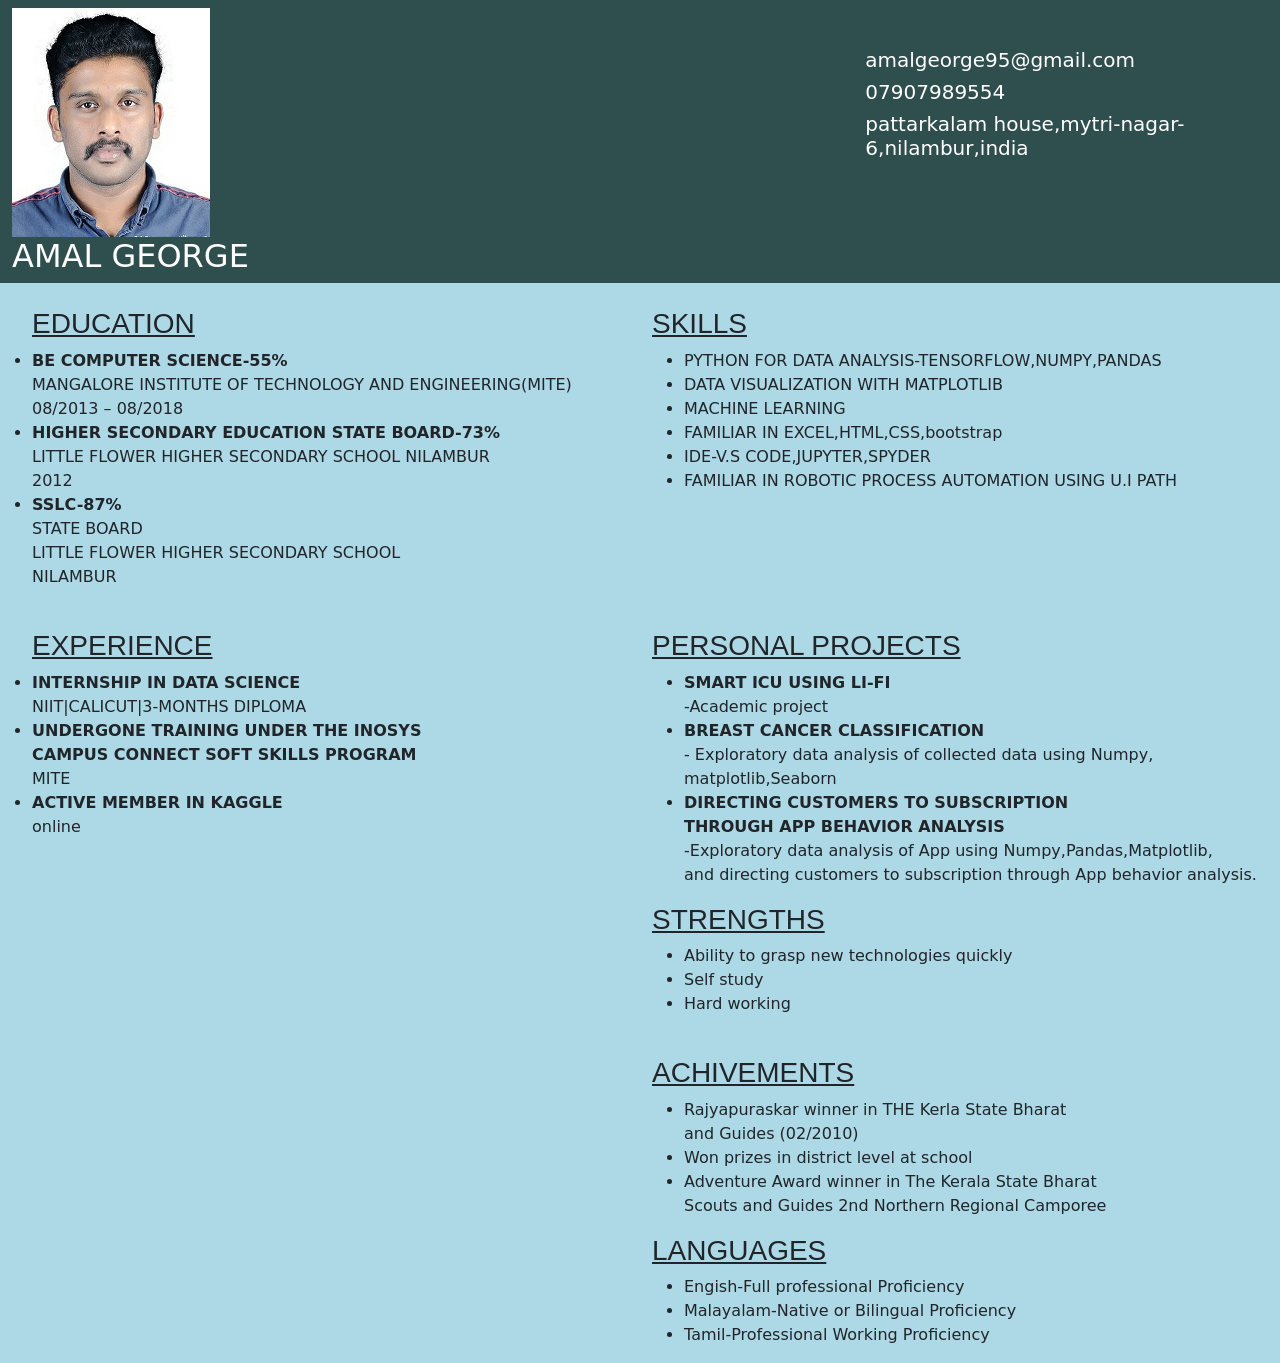
==== resume/resume.html @ 5346b255 "resume" ====
<!DOCTYPE html>
<html lang="en">
<head>
    <meta charset="UTF-8">
    <meta http-equiv="X-UA-Compatible" content="IE=edge">
    <meta name="viewport" content="width=device-width, initial-scale=1.0">
    <title>Document</title>
    <!-- CSS only -->
<link href="https://cdn.jsdelivr.net/npm/bootstrap@5.0.2/dist/css/bootstrap.min.css" rel="stylesheet" integrity="sha384-EVSTQN3/azprG1Anm3QDgpJLIm9Nao0Yz1ztcQTwFspd3yD65VohhpuuCOmLASjC" crossorigin="anonymous">
<!-- JavaScript Bundle with Popper -->
<script src="https://cdn.jsdelivr.net/npm/bootstrap@5.0.2/dist/js/bootstrap.bundle.min.js" integrity="sha384-MrcW6ZMFYlzcLA8Nl+NtUVF0sA7MsXsP1UyJoMp4YLEuNSfAP+JcXn/tWtIaxVXM" crossorigin="anonymous"></script>
<STYle>
    header{
        
        background-color:darkslategray;
        color: white;
    }
    #sk span{
        background-color: lightblue;

    }
    main{
        background-color: lightblue;
    }
     main h3{
         font-family: Verdana, Geneva, Tahoma, sans-serif;

     }   
     

    
</STYle>
</head>
<body>
    <header>
        
            <div class="container-fluid">
                <div class="row">
                    <div class="col-lg-4 mt-lg-2">
                        <img src="amal1.jpg" alt="">
                    </div>
                    <div class="col-lg-4"></div>
                    <div class="col-lg-4 mt-lg-5">
                        <h5>amalgeorge95@gmail.com</h5>
                        <h5>07907989554</h5>
                        <h5>pattarkalam house,mytri-nagar-6,nilambur,india</h5>
                    </div>
                    <h2>AMAL GEORGE</h2>
                    </div>
                </div>
            </div>
        
                </div>
                    </div>
                </div>
            </div>
        </header>
        
            <main>
                <div class="row">
                    <div class="col-lg-6 mt-lg-4" ">
                        <ul>
                            <u><h3>EDUCATION</h3></u>
                            <li><strong>BE COMPUTER SCIENCE-55%</strong><br>
                                MANGALORE INSTITUTE OF TECHNOLOGY AND ENGINEERING(MITE)<br>
                                08/2013 – 08/2018
                                </li>
                                <li>
                                    <strong>HIGHER SECONDARY EDUCATION STATE BOARD-73%</strong><br>
                                    LITTLE FLOWER HIGHER SECONDARY SCHOOL NILAMBUR<br>
                                    2012
                                </li>
                                <li><strong>SSLC-87%</strong><br>
                                    STATE BOARD<br>
                                    LITTLE FLOWER HIGHER SECONDARY SCHOOL <br>
                                    NILAMBUR
    
                                </li>
    
                        </ul>
                    </div>
                    <div class="col-lg-6 mt-lg-4 "  id="sk">
                        <u><h3>SKILLS</h3></u>
                        <ul>
                            <li>PYTHON FOR DATA ANALYSIS-TENSORFLOW,NUMPY,PANDAS</li>
                            <li>DATA VISUALIZATION WITH MATPLOTLIB</li>
                            <li> MACHINE LEARNING</li>
                            <li>FAMILIAR IN EXCEL,HTML,CSS,bootstrap</li>
                            <li>IDE-V.S CODE,JUPYTER,SPYDER</li>
                            <li>FAMILIAR IN ROBOTIC PROCESS AUTOMATION USING U.I PATH</li>
                        </ul>
    
                    </div>
                </div>
                <div>
                    <div class="row">
                        <div class="col-lg-6 mt-lg-4 ">
                            <ul>
                            <u><h3>EXPERIENCE</h3></u>
                            
                                <li><strong>INTERNSHIP IN DATA SCIENCE</strong><br>
                                NIIT|CALICUT|3-MONTHS DIPLOMA</li>
                                <li><strong>UNDERGONE TRAINING UNDER THE INOSYS<br>
                                CAMPUS CONNECT SOFT SKILLS PROGRAM</strong><br>
                                MITE</li>
                                <li><strong>ACTIVE MEMBER IN KAGGLE</strong><br>
                                online</li>
                            </ul>
                        </div>
                        <div class="col-lg-6 mt-lg-4" >
                            <u><H3>PERSONAL PROJECTS</H3></u>
                            <ul>
                                <li><strong>SMART ICU USING LI-FI</strong><br>
                                -Academic project</li>
                                <li><strong>BREAST CANCER CLASSIFICATION</strong><br>
                                - Exploratory data analysis of collected data using Numpy,<br>
                                matplotlib,Seaborn</li>
                                <li><strong>DIRECTING CUSTOMERS TO SUBSCRIPTION<br>
                                THROUGH APP BEHAVIOR ANALYSIS </strong><br>
                                -Exploratory data analysis of App using Numpy,Pandas,Matplotlib,<br>
                                 and directing customers to subscription through App behavior analysis.</li>
                            </ul>
                        </div>
                    </div>
                </div>
                <div>
                    <div class="row">
                        <div class="col-lg-6 mt-lg-4"></div>
                        <div class="col-lg-6">
                            <u><h3>STRENGTHS</h3></u>
                            <ul>
                                <li>Ability to grasp new technologies quickly</li>
                                <li>Self study</li>
                                <li>Hard working</li>
                            </ul>
    
                        </div>
                    </div>
                </div>
                <div>
                    <div class="row">
                        <div class="col-lg-6"></div>
                        <div class="col-lg-6 mt-lg-4">
                            <u><h3>ACHIVEMENTS</h3></u>
                            <ul>
                                <li>Rajyapuraskar winner in THE Kerla State Bharat <br> and Guides (02/2010)</li>
                                <li>Won prizes in district level at school</li>
                                <li>Adventure Award winner in The Kerala State Bharat<br> Scouts and Guides 2nd Northern Regional Camporee</li>
                            </ul>
                        </div>
                    </div>
                </div>
                <div>
                    <div class="row">
                        <div class="col-lg-6"></div>
                        <div class="col-lg-6">
                            <u><h3>LANGUAGES</h3></u>
                            <ul>
                                <li>Engish-Full professional Proficiency</li>
                                <li>Malayalam-Native or Bilingual Proficiency</li>
                                <li>Tamil-Professional Working Proficiency</li>
                            </ul>
                        </div>
                    </div>
                </div>
            </main>
        

    
</body>
</html>
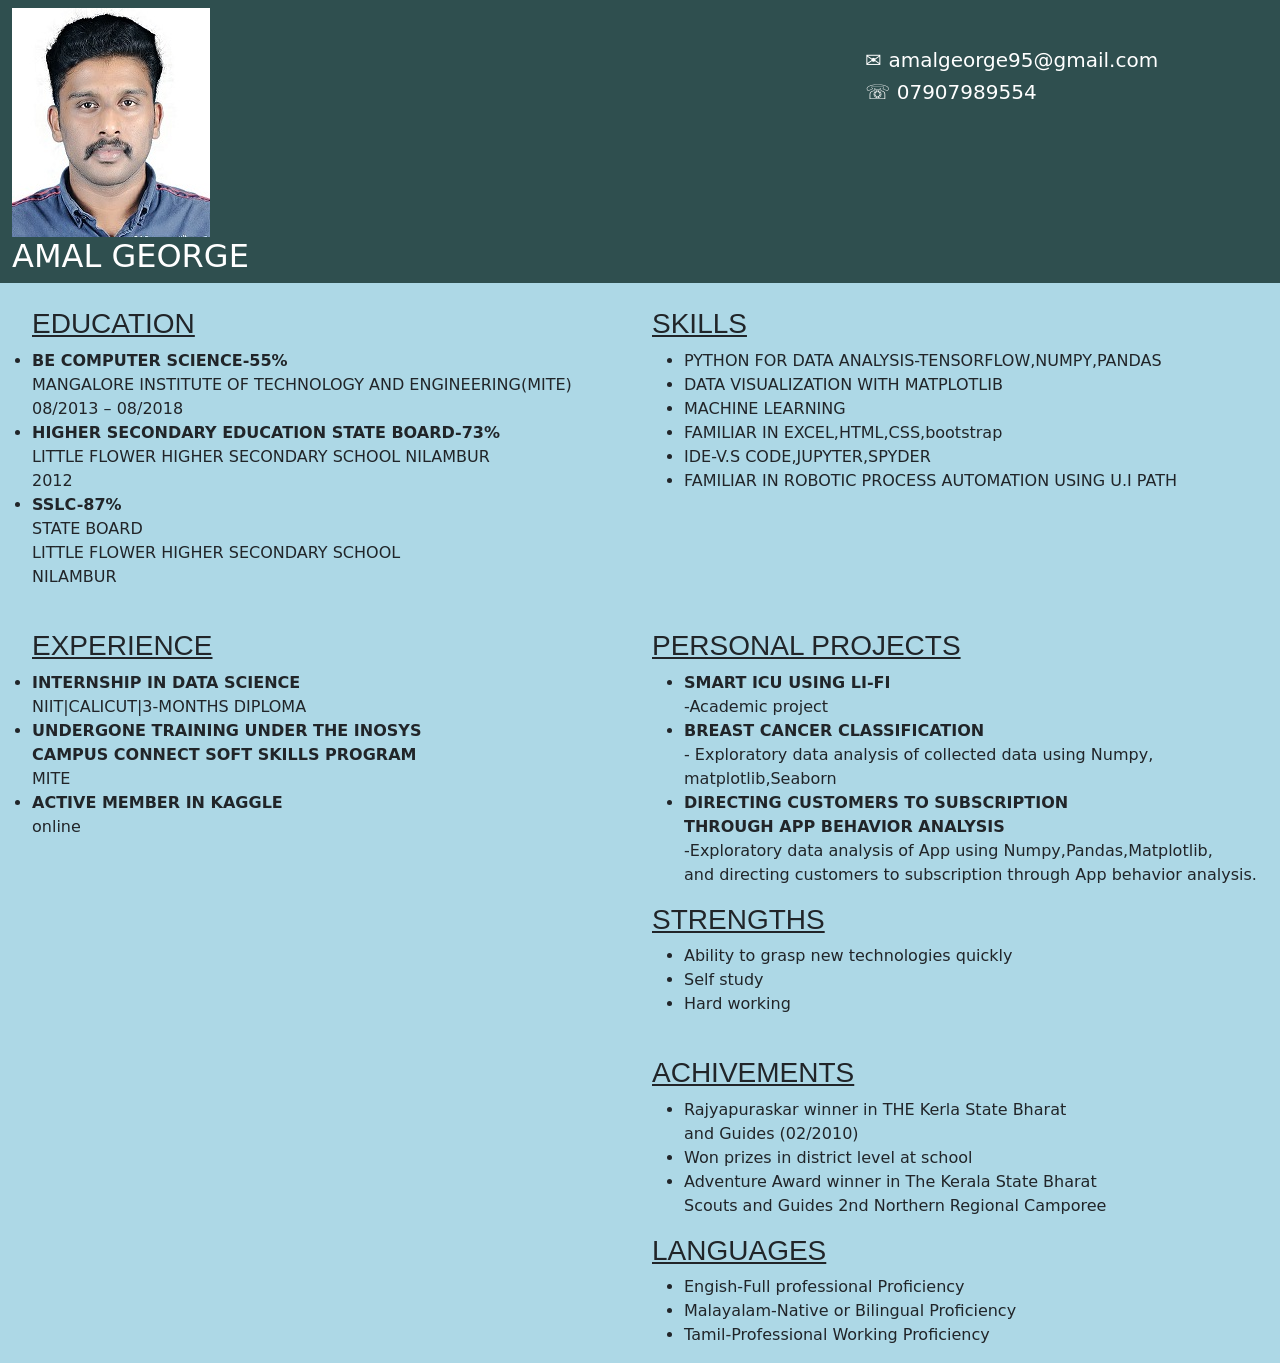
==== commit 9e7fda9e: "added some symbols" ====
--- a/resume/resume.html
+++ b/resume/resume.html
@@ -26,6 +26,8 @@
          font-family: Verdana, Geneva, Tahoma, sans-serif;
 
      }   
+ 
+     
      
 
     
@@ -41,9 +43,9 @@
                     </div>
                     <div class="col-lg-4"></div>
                     <div class="col-lg-4 mt-lg-5">
-                        <h5>amalgeorge95@gmail.com</h5>
-                        <h5>07907989554</h5>
-                        <h5>pattarkalam house,mytri-nagar-6,nilambur,india</h5>
+                        <h5>&#9993; amalgeorge95@gmail.com </h5>
+                        <h5>&#9743; 07907989554 </h5>
+                       
                     </div>
                     <h2>AMAL GEORGE</h2>
                     </div>
@@ -58,7 +60,7 @@
         
             <main>
                 <div class="row">
-                    <div class="col-lg-6 mt-lg-4" ">
+                    <div class="col-lg-6 mt-lg-4" id="cc">
                         <ul>
                             <u><h3>EDUCATION</h3></u>
                             <li><strong>BE COMPUTER SCIENCE-55%</strong><br>
